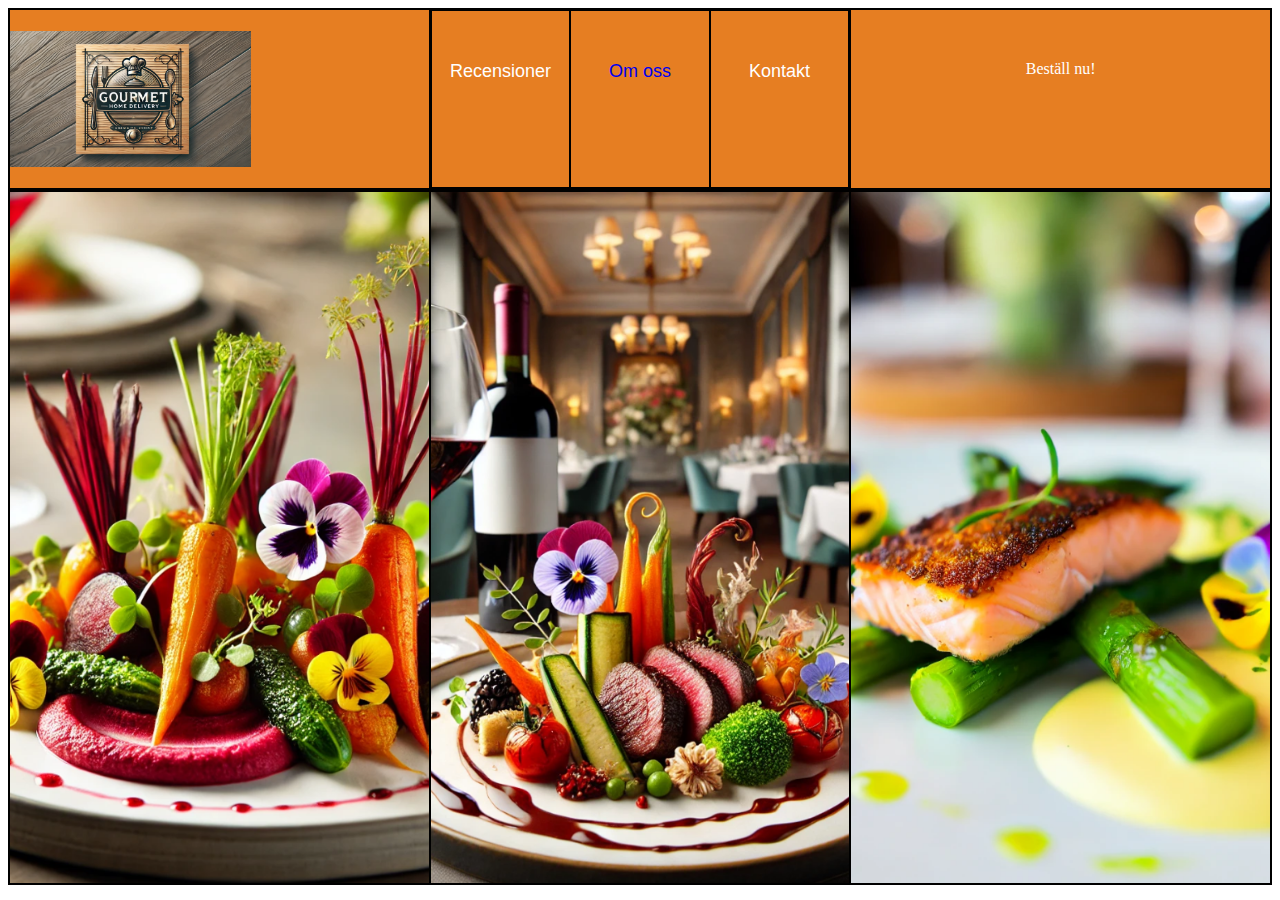
==== Gourmet/html/index.html @ 9da51a38 "hg" ====
<!DOCTYPE html>
<html lang="en">
<head>
    <meta charset="UTF-8">
    <meta name="viewport" content="width=device-width, initial-scale=1.0">
    <title>Document</title>
    <link rel="stylesheet" href="/Gourmet/css/styles.css"
    <script src="/Gourmet/js/"></script>
</head>
<body>
    <div id="headerwrapper">
        <div id="header1"></div>
        <div id="header2">
                <div id="header2-1">Recensioner</div>
                <div id="header2-2">
                    <div onclick=dropDown()>
                        <a href="aboutus.html">Om oss</a> 
                    </div>
                </div>
                <div id="header2-3">Kontakt</div>
        </div>
        <div id="header3">Beställ nu!</div>
    </div>

    <div id="sectionwrapper">
        <div id="section1"></div>
        <div id="section2"></div>
        <div id="section3"></div>
    </div>

    <div id="asidewrapper">
        <div id="aside"></div>
    </div>

    <script>
        function dropDown()
        {
            if(document.getElementById("header2-2").style.display=='none'){document.getElementById("header2-2").style.display = 'flex'}else{document.getElementById("header2-2").style.display='none'};
        }
    </script>

</body>
</html>
---- Gourmet/css/styles.css ----
#headerwrapper
{
    display: flex;
    border: 1px solid black;
    min-height: 20vh;

    background-image: url('/Gourmet/img/imgcolor.png');
    background-size: cover;
    background-position: center;
    background-repeat: no-repeat;
}

#header1
{
    order: 1;
    width: 33.3%;
    border: solid 1px black;
    color: white;
    text-align: center;
    padding-top: 50px;

    background-image: url('/Gourmet/img/imglogga.png');
    background-size: 57.5%;
    background-repeat: no-repeat;
    background-position-y: center;
}

#header2
{
    order: 2;
    width: 33.3%;
    border: 1px solid black;
    display: flex;
}

#header2-1
{
    order: 1;
    width: 33.3%;
    border: solid 1px black;
    color: white;
    text-align: center;
    padding-top: 50px;
    font-family: Arial, Helvetica, sans-serif;
    font-weight: 500;
    font-size: large;
}

#header2-2
{
    order: 2;
    width: 33.3%;
    border: solid 1px black;
    color: white;
    text-align: center;
    padding-top: 50px;
    text-underline-offset: 10000vh;
    font-family: Arial, Helvetica, sans-serif;
    font-size: large;
    font-weight: 500;
}

#header2-3
{
    order: 3;
    width: 33.3%;
    border: solid 1px black;
    color: white;
    text-align: center;
    padding-top: 50px;
    font-family: Arial, Helvetica, sans-serif;
    font-weight: 500;
    font-size: large;
}

#header3
{
    order: 3;
    width: 33.3%;
    border: 1px solid black;
    color: white;
    text-align: center;
    padding-top: 50px;
}

#sectionwrapper
{
    display: flex;
    border: 1px solid black;
    min-height: 77vh;
}

#section1
{
    order: 1;
    border: solid black 1px;
    width: 33.3%;

    background-image: url('/Gourmet/img/forre.png');
    background-repeat: no-repeat;
    background-position: center;
    background-size:78vh;

}

#section2
{
    order: 2;
    border: solid black 1px;
    width: 33.3%;

    background-image: url('/Gourmet/img/hej.png');
    background-repeat: no-repeat;
    background-position: center;
    background-size:78vh;
}

#section3
{
    order:3;
    border: solid black 1px;
    width: 33.3%;

    background-image: url('/Gourmet/img/firre.png');
    background-repeat: no-repeat;
    background-position: center;
    background-size:78vh;
}
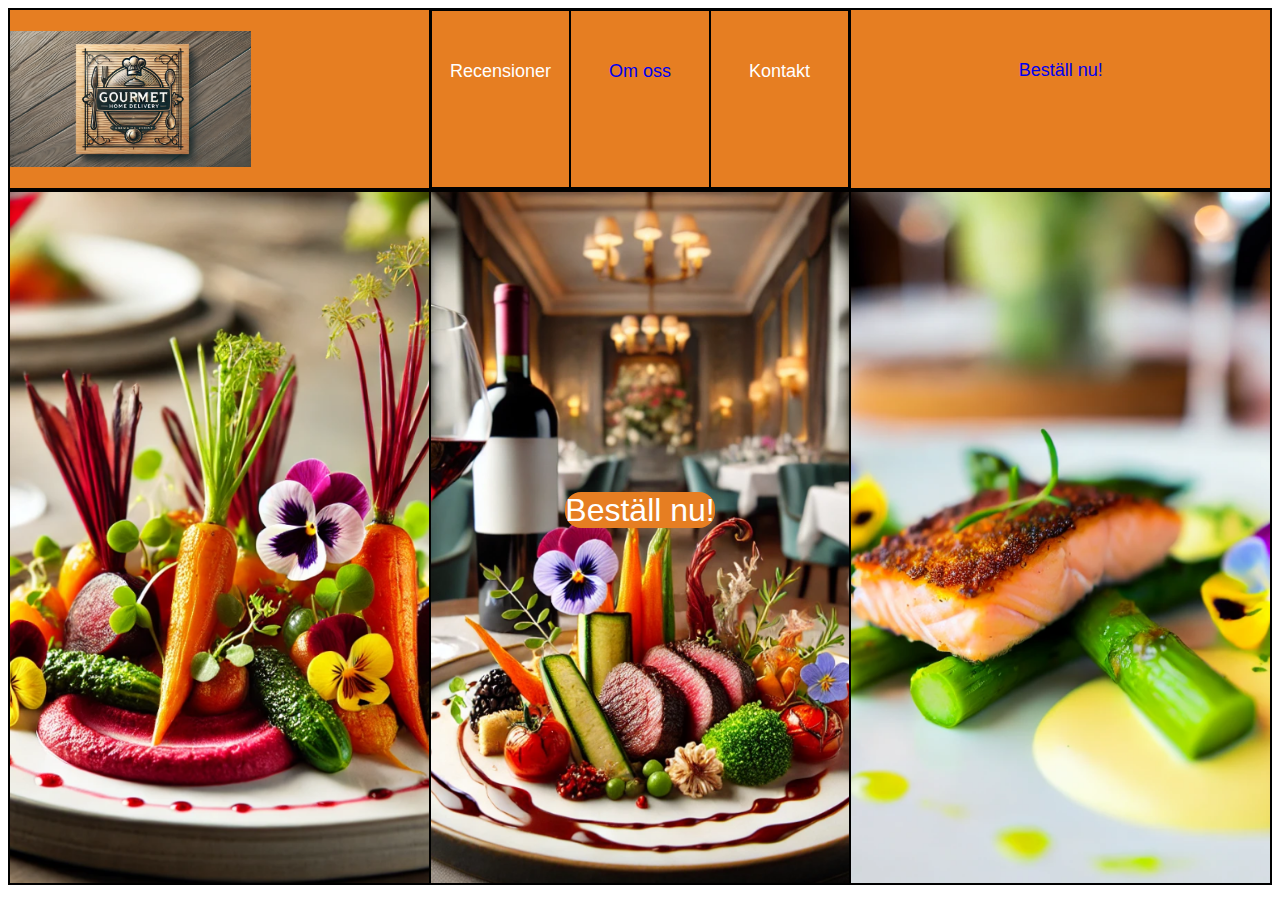
==== commit b64d310b: "1" ====
--- a/Gourmet/html/index.html
+++ b/Gourmet/html/index.html
@@ -13,18 +13,26 @@
         <div id="header2">
                 <div id="header2-1">Recensioner</div>
                 <div id="header2-2">
-                    <div onclick=dropDown()>
+                    <div onclick=dropDown1()>
                         <a href="aboutus.html">Om oss</a> 
                     </div>
                 </div>
                 <div id="header2-3">Kontakt</div>
         </div>
-        <div id="header3">Beställ nu!</div>
+        <div id="header3">
+            <div onclick=dropDown2()>
+                <a href="buy.HTML">Beställ nu!</a>
+            </div>
+        </div>
     </div>
 
     <div id="sectionwrapper">
         <div id="section1"></div>
-        <div id="section2"></div>
+        <div id="section2">
+            <div onclick=dropDown2()>
+                <a href="buy.HTML" id="text">Beställ nu!</a>
+            </div>
+        </div>
         <div id="section3"></div>
     </div>
 
@@ -33,9 +41,14 @@
     </div>
 
     <script>
-        function dropDown()
+        function dropDown1()
         {
             if(document.getElementById("header2-2").style.display=='none'){document.getElementById("header2-2").style.display = 'flex'}else{document.getElementById("header2-2").style.display='none'};
+        }
+
+        function dropDown2()
+        {
+            if(document.getElementById("header3").style.display=='none'){document.getElementById("header3").style.display = 'flex'}else{document.getElementById("header3").style.display='none'};
         }
     </script>
 
--- a/Gourmet/css/styles.css
+++ b/Gourmet/css/styles.css
@@ -81,6 +81,10 @@
     color: white;
     text-align: center;
     padding-top: 50px;
+    text-underline-offset: 10000vh;
+    font-family: Arial, Helvetica, sans-serif;
+    font-size: large;
+    font-weight: 500;
 }
 
 #sectionwrapper
@@ -113,6 +117,18 @@
     background-repeat: no-repeat;
     background-position: center;
     background-size:78vh;
+    padding-top: 300px;
+    text-align: center;
+}
+
+#text
+{
+    font-size: xx-large;
+    color: white;
+    text-underline-offset: 10000vh;
+    font-family: Arial, Helvetica, sans-serif;
+    background-image: url('/Gourmet/img/imgcolor.png');
+    border-radius: 1rem;
 }
 
 #section3
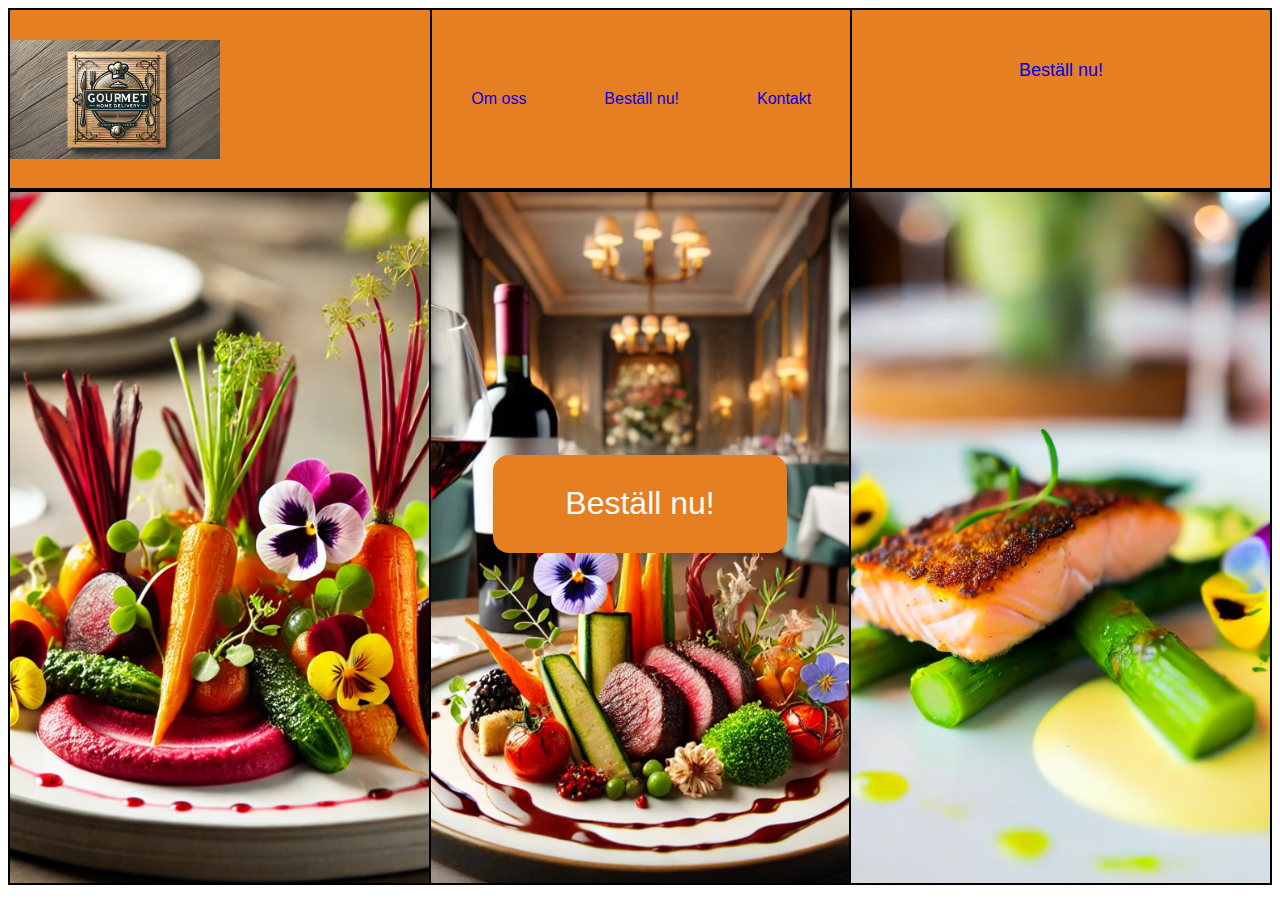
==== commit b348e418: "1" ====
--- a/Gourmet/html/index.html
+++ b/Gourmet/html/index.html
@@ -9,29 +9,24 @@
 </head>
 <body>
     <div id="headerwrapper">
-        <div id="header1"></div>
+        <div id="header1">
+            <a href="index.html" class="link"></a>
+            <a class="link"></a>
+        </div>
         <div id="header2">
-                <div id="header2-1">Recensioner</div>
-                <div id="header2-2">
-                    <div onclick=dropDown1()>
-                        <a href="aboutus.html">Om oss</a> 
-                    </div>
-                </div>
-                <div id="header2-3">Kontakt</div>
+            <a href="aboutus.html" class="link">Om oss</a> 
+            <a href="buy.HTML" class="link">Beställ nu!</a>
+            <a href="contact.html"class="link">Kontakt</a>
         </div>
         <div id="header3">
-            <div onclick=dropDown2()>
-                <a href="buy.HTML">Beställ nu!</a>
-            </div>
+            <a href="buy.HTML" class="link">Beställ nu!</a>
         </div>
     </div>
 
     <div id="sectionwrapper">
         <div id="section1"></div>
         <div id="section2">
-            <div onclick=dropDown2()>
-                <a href="buy.HTML" id="text">Beställ nu!</a>
-            </div>
+            <a href="buy.HTML" id="text" >Beställ nu!</a>
         </div>
         <div id="section3"></div>
     </div>
@@ -43,12 +38,12 @@
     <script>
         function dropDown1()
         {
-            if(document.getElementById("header2-2").style.display=='none'){document.getElementById("header2-2").style.display = 'flex'}else{document.getElementById("header2-2").style.display='none'};
+            if(document.getElementById("header2-2").style.display=='flex'){document.getElementById("header2-2").style.display = 'flex'}else{document.getElementById("header2-2").style.display='flex'};
         }
 
         function dropDown2()
         {
-            if(document.getElementById("header3").style.display=='none'){document.getElementById("header3").style.display = 'flex'}else{document.getElementById("header3").style.display='none'};
+            if(document.getElementById("header3").style.display=='flex'){document.getElementById("header3").style.display = 'flex'}else{document.getElementById("header3").style.display='flex'};
         }
     </script>
 
--- a/Gourmet/css/styles.css
+++ b/Gourmet/css/styles.css
@@ -13,17 +13,32 @@
 #header1
 {
     order: 1;
-    width: 33.3%;
+    width: 33.5%;
     border: solid 1px black;
     color: white;
     text-align: center;
     padding-top: 50px;
-
     background-image: url('/Gourmet/img/imglogga.png');
-    background-size: 57.5%;
+    background-size: 50%;
     background-repeat: no-repeat;
     background-position-y: center;
+
+    align-content: center;
+    flex: auto;
+    transition-duration: 1.2s;
+    text-decoration: none;
+
+    display: flex;
 }
+
+#header1 #cock1{
+ flex: 1;
+
+}
+#header1 #cock2{
+    flex: 1;
+   
+   }
 
 #header2
 {
@@ -31,47 +46,9 @@
     width: 33.3%;
     border: 1px solid black;
     display: flex;
+    font-family: Arial, Helvetica, sans-serif;
 }
 
-#header2-1
-{
-    order: 1;
-    width: 33.3%;
-    border: solid 1px black;
-    color: white;
-    text-align: center;
-    padding-top: 50px;
-    font-family: Arial, Helvetica, sans-serif;
-    font-weight: 500;
-    font-size: large;
-}
-
-#header2-2
-{
-    order: 2;
-    width: 33.3%;
-    border: solid 1px black;
-    color: white;
-    text-align: center;
-    padding-top: 50px;
-    text-underline-offset: 10000vh;
-    font-family: Arial, Helvetica, sans-serif;
-    font-size: large;
-    font-weight: 500;
-}
-
-#header2-3
-{
-    order: 3;
-    width: 33.3%;
-    border: solid 1px black;
-    color: white;
-    text-align: center;
-    padding-top: 50px;
-    font-family: Arial, Helvetica, sans-serif;
-    font-weight: 500;
-    font-size: large;
-}
 
 #header3
 {
@@ -109,6 +86,7 @@
 
 #section2
 {
+    display: flex;
     order: 2;
     border: solid black 1px;
     width: 33.3%;
@@ -117,8 +95,26 @@
     background-repeat: no-repeat;
     background-position: center;
     background-size:78vh;
-    padding-top: 300px;
+    padding-top: 200px;
     text-align: center;
+
+
+}
+
+#section2 a{
+    height: 20%;
+    margin: 15%;
+    margin-bottom: 0;
+    align-content: center;
+    flex: 1;
+
+}
+
+#header2 a:hover{
+    box-shadow: 0 12px 16px 0 rgb(0, 0, 0) 0 17px 50px 0 rgba(0, 0, 0, 0);
+    border: solid 1px black;
+    color: white;
+    font-family: Arial, Helvetica, sans-serif;
 }
 
 #text
@@ -141,4 +137,15 @@
     background-repeat: no-repeat;
     background-position: center;
     background-size:78vh;
+}
+
+.link
+{
+    
+    align-content: center;
+    text-align: center;
+    flex: auto;
+    height: 100%;
+    transition-duration: 1.2s;
+    text-decoration: none;
 }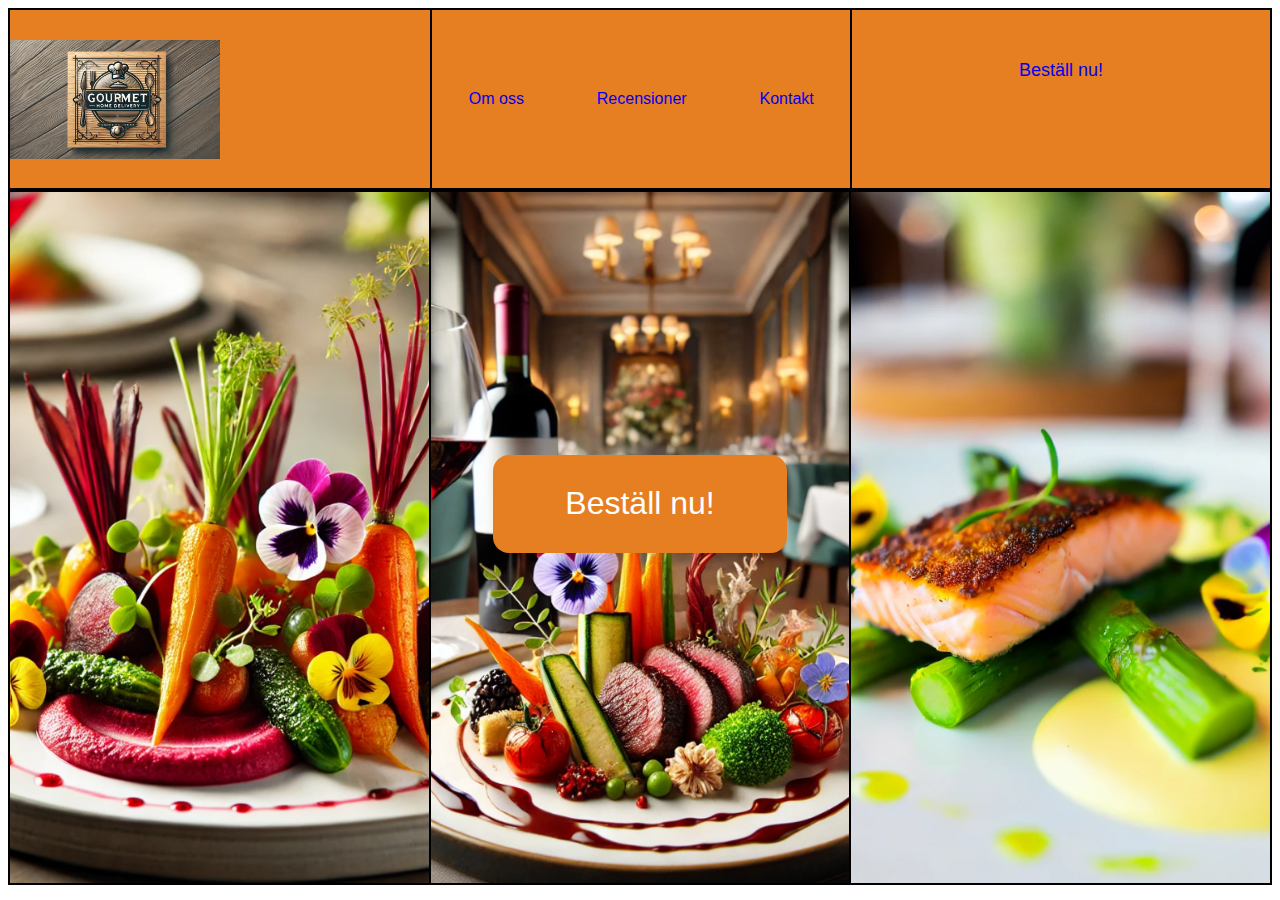
==== commit ad007e4c: "1" ====
--- a/Gourmet/html/index.html
+++ b/Gourmet/html/index.html
@@ -15,7 +15,7 @@
         </div>
         <div id="header2">
             <a href="aboutus.html" class="link">Om oss</a> 
-            <a href="buy.HTML" class="link">Beställ nu!</a>
+            <a href="buy.HTML" class="link">Recensioner</a>
             <a href="contact.html"class="link">Kontakt</a>
         </div>
         <div id="header3">
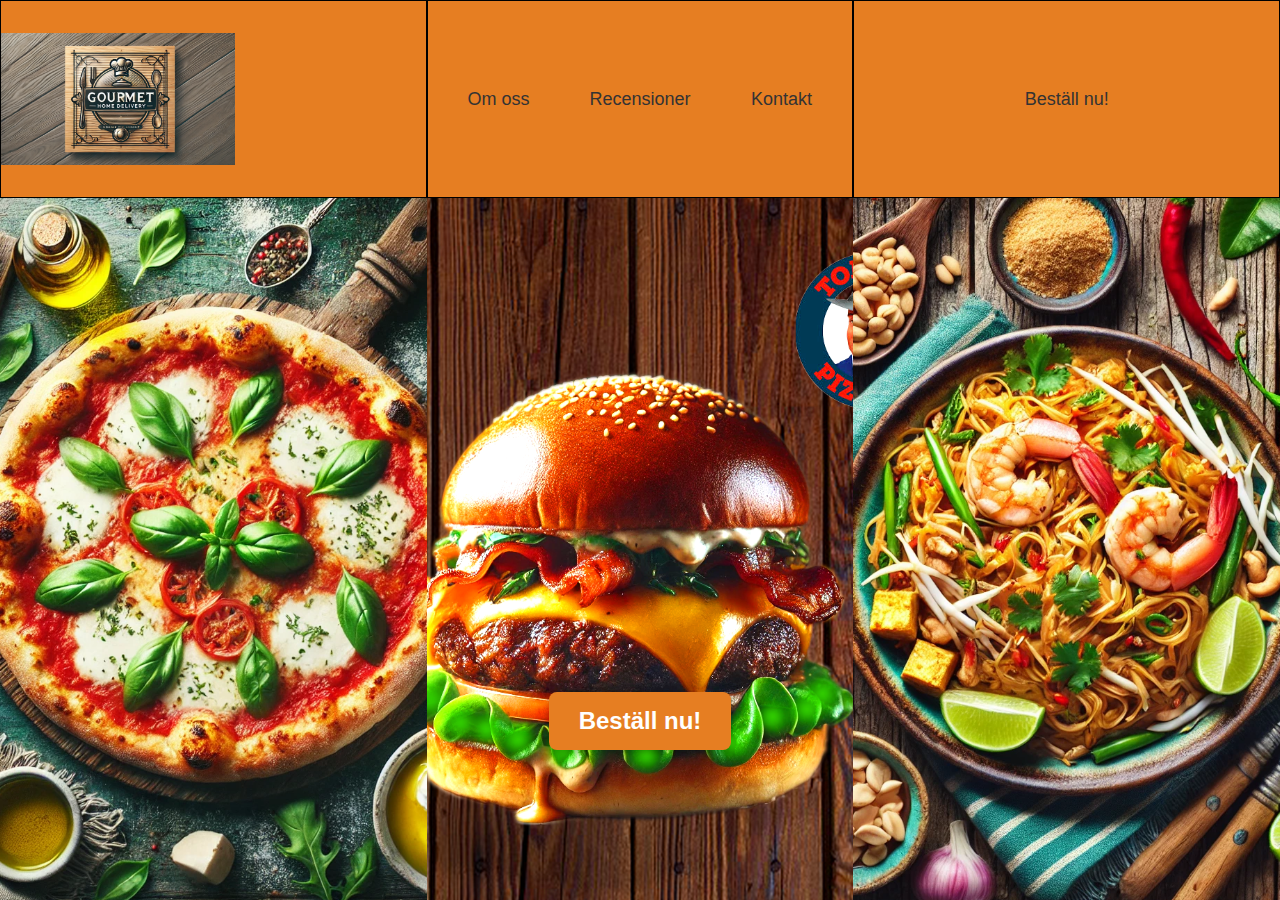
==== commit 92f55b4d: "1" ====
--- a/Gourmet/html/index.html
+++ b/Gourmet/html/index.html
@@ -3,8 +3,8 @@
 <head>
     <meta charset="UTF-8">
     <meta name="viewport" content="width=device-width, initial-scale=1.0">
-    <title>Document</title>
-    <link rel="stylesheet" href="/Gourmet/css/styles.css"
+    <title>Resturang</title>
+    <link rel ="stylesheet" href ="/Gourmet/css/styless.css">
     <script src="/Gourmet/js/"></script>
 </head>
 <body>
@@ -15,8 +15,8 @@
         </div>
         <div id="header2">
             <a href="aboutus.html" class="link">Om oss</a> 
-            <a href="buy.HTML" class="link">Recensioner</a>
-            <a href="contact.html"class="link">Kontakt</a>
+            <a href="reviews.html" class="link">Recensioner</a>
+            <a href="#contact-popup" class="link">Kontakt</a>
         </div>
         <div id="header3">
             <a href="buy.HTML" class="link">Beställ nu!</a>
@@ -31,9 +31,21 @@
         <div id="section3"></div>
     </div>
 
-    <div id="asidewrapper">
-        <div id="aside"></div>
+    <div id="contact-popup" class="popup">
+        <h2>Kontakt</h2>
+        <p>Fyll i dina uppgifter här:</p>
+        <form>
+            <label>Namn:</label>
+            <input type="text"><br>
+            <label>E-post:</label>
+            <input type="email"><br>
+            <label>Meddelande:</label>
+            <textarea></textarea><br>
+            <button>Skicka</button>
+        </form>
+        <a href="#" class="closeknapp">Stäng</a>
     </div>
+    
 
     <script>
         function dropDown1()
--- a/Gourmet/css/styless.css
+++ b/Gourmet/css/styless.css
@@ -0,0 +1,512 @@
+body {
+    font-family: 'Poppins', sans-serif;
+    margin: 0;
+    padding: 0;
+}
+
+#headerwrapper {
+    display: grid;
+    grid-template-columns: 1fr 1fr 1fr;
+    min-height: 22vh;
+    background-image: url('/Gourmet/img/imgcolor.png');
+    background-size: cover;
+    background-position: center;
+    background-repeat: no-repeat;
+}
+
+#header1 {
+    grid-column: 1 / 2;
+    text-align: center;
+    background-image: url('/Gourmet/img/imglogga.png');
+    background-size: 55%;
+    background-repeat: no-repeat;
+    background-position-y: center;
+    display: flex;
+    justify-content: center;
+    align-items: center;
+    border: 1px solid black;
+}
+
+#header1 a {
+    display: block;
+    width: 100%;
+    height: 100%;
+    text-decoration: none;
+}
+
+#header2 {
+    grid-column: 2 / 3;
+    display: grid;
+    grid-template-columns: repeat(3, 1fr);
+    align-items: center;
+    border: 1px solid black;
+    height: 99%;
+}
+
+#header2 a {
+    display: flex;
+    justify-content: center;
+    align-items: center;
+    text-align: center;
+    font-size: large;
+    color: #333;
+    text-decoration: none;
+    height: 100%;
+    width: 100%;
+    transition: background-color 0.3s, color 0.3s;
+    font-weight: 500;
+}
+
+#header2 a:hover {
+    background-color: #f4a261;
+    color: white;
+}
+
+#header3 {
+    grid-column: 3 / 4;
+    display: flex;
+    justify-content: cen;
+    align-items: center;
+    border: 1px solid black;
+}
+
+#header3 a {
+    display: flex;
+    justify-content: center;
+    align-items: center;
+    text-align: center;
+    font-size: large;
+    color: #333;
+    text-decoration: none;
+    height: 100%;
+    width: 100%;
+    transition: background-color 0.3s, color 0.3s;
+    font-weight: 500;
+}
+
+#header3 a:hover {
+    background-color: #f4a261;
+    color: white;
+}
+
+#sectionwrapper {
+    display: grid;
+    grid-template-columns: repeat(3, 1fr);
+    min-height: 78vh;
+}
+
+#section1,
+#section2,
+#section3 {
+    background-repeat: no-repeat;
+    background-position: center;
+    background-size: 79vh;
+}
+
+#section1 {
+    grid-column: 1 / 2;
+    background-image: url('/Gourmet/img/pizzahuvudsida.webp');
+}
+
+#section2 {
+    grid-column: 2 / 3;
+    display: flex;
+    justify-content: center;
+    align-items: flex-end;
+    background-image: url('/Gourmet/img/image.png');
+    text-align: center;
+    padding-bottom: 150px;
+}
+
+#section3 {
+    grid-column: 3 / 4;
+    background-image: url('/Gourmet/img/thaihuvudsida.webp');
+}
+
+#section2 a {
+    display: inline-block;
+    padding: 15px 30px;
+    font-size: x-large;
+    color: white;
+    background-color: #e76f51;
+    text-decoration: none;
+    border-radius: 8px;
+    box-shadow: 0 4px 6px rgba(0, 0, 0, 0.2);
+    transition: background-color 0.3s, transform 0.2s;
+    font-weight: bold;
+}
+
+#section2 a:hover {
+    background-color: #d65a3b;
+    transform: scale(1.1);
+}
+
+#text {
+    font-size: xx-large;
+    color: white;
+    font-family: 'Poppins', sans-serif;
+    background-image: url('/Gourmet/img/imgcolor.png');
+    border-radius: 1rem;
+}
+
+.link {
+    text-align: center;
+    transition-duration: 1.2s;
+    text-decoration: none;
+}
+
+.popup {
+    position: fixed;
+    top: 0;
+    right: 0;
+    left: 0;
+    bottom: 0;
+    margin: auto;
+    width: 25%;
+    height: 45%;
+    padding: 15px;
+    background: white;
+    border: 1px solid #ddd;
+    box-shadow: 0 4px 6px rgba(0, 0, 0, 0.1);
+    text-align: center;
+    display: none;
+}
+
+.popup:target {
+    display: block;
+}
+
+.closeknapp {
+    display: block;
+    margin-top: 10px;
+    text-decoration: none;
+    color: white;
+    background: gray;
+    padding: 5px;
+    border-radius: 3px;
+    text-align: center;
+}
+
+#reviewswrapper {
+    padding: 20px;
+    text-align: center;
+    background-color: #ffffff;
+}
+
+.review {
+    border: 1px solid #ddd;
+    border-radius: 5px;
+    padding: 15px;
+    margin: 15px auto;
+    max-width: 600px;
+    background-color: #e67e22;
+    box-shadow: 0 4px 6px rgba(0, 0, 0, 0.1);
+}
+
+.review h2 {
+    color: #333;
+    margin-bottom: 10px;
+}
+
+.review p {
+    color: #555;
+    line-height: 1.5;
+}
+
+#about-page #headerwrapper
+{
+    width: 97.5%;
+    margin-left: 1.25%;
+    margin-top: 15px;
+}
+
+#buy-page #headerwrapper
+{
+    width: 97.5%;
+    margin-left: 1.25%;
+    margin-top: 15px;
+}
+
+#review-page #headerwrapper
+{
+    width: 97.5%;
+    margin-left: 1.25%;
+    margin-top: 15px;
+}
+
+#topsectionwrapper,
+#bottomsectionwrapper {
+    display: grid;
+    grid-template-columns: repeat(3, 1fr);
+    gap: 20px;
+    margin: 15px;
+    min-height: auto;
+}
+
+
+#topsection1, #topsection2, #topsection3  {
+    flex: 1;
+    border: 1px solid black;
+    font-size: xx-large;
+    text-align: center;
+    background-color: white;
+
+    background-size: contain;
+    background-repeat: no-repeat;
+    background-position: center;
+    border-radius: 10px;
+}
+
+#bottomsection1, #bottomsection2, #bottomsection3{
+    flex: 1;
+    border: 1px solid black;
+    font-size: xx-large;
+    text-align: center;
+    background-color: white;
+    background-size: contain;
+    background-repeat: no-repeat;
+    background-position: center;
+    border-radius: 10px;
+}
+
+#topsection1 {
+    overflow: hidden;
+    background-color: #fff;
+    box-shadow: 0px 4px 6px rgba(0, 0, 0, 0.1);
+    font-family: Arial, sans-serif;
+}
+
+.image-wrapper {
+    position: relative;
+    width: 100%;
+    height: 180px;
+    overflow: hidden;
+    border: 1px solid black;
+}
+
+.image-wrapper img {
+    width: 100%;
+    height: 100%;
+    object-fit: cover;
+}
+
+.image-wrapper .overlay {
+    position: absolute;
+    top: 50%;
+    left: 50%;
+    transform: translate(-50%, -50%);
+    background-color: rgba(0, 0, 0, 0.6);
+    color: #fff;
+    padding: 10px 20px;
+    font-size: 1.2em;
+    font-weight: bold;
+    border-radius: 5px;
+}
+
+.details {
+    padding: 5px 15px 5px 15px;
+}
+
+.details h3 {
+    margin: 0 0 10px;
+    font-size: 0.6em;
+    color: #333;
+}
+
+.details .info {
+    font-size: 0.4em;
+    color: #666;
+    display: flex;
+    justify-content: space-between;
+    margin-bottom: 10px;
+}
+
+.details .rating {
+    font-size: 0.4em;
+    color: #333;
+    display: flex;
+    align-items: center;
+}
+
+.details .rating span:first-child {
+    margin-right: 5px;
+    color: gold;
+}
+
+body {
+    font-family: Arial, sans-serif;
+    margin: 0;
+    padding: 0;
+    background-color: #f9f9f9;
+}
+
+.header {
+    padding: 10px 20px;
+    background-color: #ffffff;
+    border-bottom: 1px solid #ddd;
+}
+
+.header a {
+    text-decoration: none;
+    color: #333;
+    margin-right: 10px;
+}
+
+.restaurant-info {
+    display: flex;
+    align-items: center;
+    padding: 20px;
+    background-color: #ffffff;
+    border-bottom: 1px solid #ddd;
+}
+
+.restaurant-info img {
+    width: 100px;
+    height: 100px;
+    border-radius: 8px;
+    margin-right: 20px;
+}
+
+.restaurant-details {
+    flex-grow: 1;
+}
+
+.restaurant-details h1 {
+    margin: 0;
+    font-size: 24px;
+}
+
+.rating {
+    color: #ff007f;
+    font-size: 16px;
+}
+
+.offers {
+    display: flex;
+    justify-content: space-between;
+    padding: 20px;
+    background-color: #ffffff;
+    border-bottom: 1px solid #ddd;
+}
+
+.offer {
+    padding: 15px;
+    background-color: #f0f0f0;
+    border-radius: 8px;
+    text-align: center;
+    flex: 1;
+    margin: 0 10px;
+}
+
+.offer:first-child {
+    margin-left: 0;
+}
+
+.offer:last-child {
+    margin-right: 0;
+}
+
+.menu {
+    padding: 20px;
+    background-color: #ffffff;
+}
+
+.menu nav {
+    display: flex;
+    gap: 15px;
+    border-bottom: 1px solid #ddd;
+    padding-bottom: 10px;
+}
+
+.menu nav a {
+    text-decoration: none;
+    color: #333;
+    padding: 10px 15px;
+    border-radius: 4px;
+    background-color: #f0f0f0;
+    transition: background-color 0.3s;
+}
+
+.menu nav a:hover {
+    background-color: #ddd;
+}
+
+.search-bar {
+    margin-top: 20px;
+}
+
+.search-bar
+{
+    padding: 10px; 
+    input {
+    width: 100%;
+    font-size: 16px;
+    border: 1px solid #ddd;
+    border-radius: 4px;
+    }
+}
+
+.closed-overlay {
+    position: fixed;
+    top: 0;
+    left: 0;
+    width: 100%;
+    height: 100%;
+    background-color: rgba(0, 0, 0, 0.8);
+    color: white;
+    display: flex;
+    align-items: center;
+    justify-content: center;
+    z-index: 1000;
+    font-size: 2rem;
+    text-align: center;
+}
+
+#topsectionwrappera {
+    display: grid;
+    grid-template-columns: 1fr 1fr;
+    min-height: 45vh;
+
+    background-image: url('');
+    background-size: cover;
+    background-position: center;
+    background-repeat: no-repeat;
+
+    margin: 15px 15px 20px 15px;
+    gap: 20px;
+}
+
+#topsection1a, #topsection2a {
+    border: 1px solid black;
+    font-size: xx-large;
+    text-align: center;
+    padding-top: 95px;
+    background-color: #e67e22;
+}
+
+#bottomsectionwrappera {
+    display: grid;
+    grid-template-columns: 1fr 1fr;
+    min-height: 45vh;
+
+    background-size: cover;
+    background-position: center;
+    background-repeat: no-repeat;
+
+    margin: 0px 15px 0px 15px;
+    padding-bottom: 15px;
+    gap: 20px;
+}
+
+#bottomsection1a, #bottomsection2a {
+    border: 1px solid black;
+    font-size: xx-large;
+    text-align: center;
+    padding-top: 95px;
+    background-color: #e67e22;
+}
+
+#texta
+{
+    font-size: large;
+}
